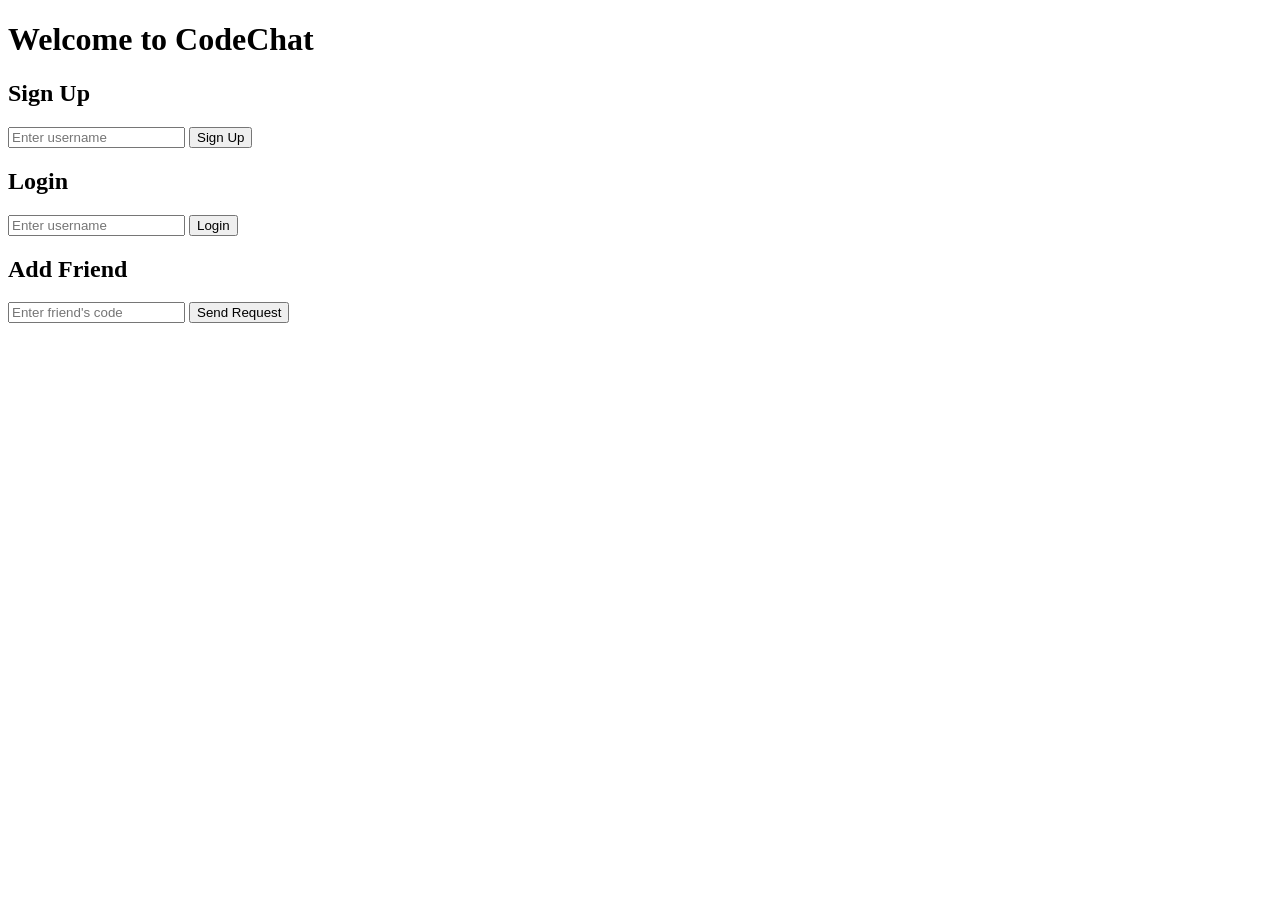
==== index.html @ e604272e "Create index.html" ====
<!DOCTYPE html>
<html lang="en">
<head>
<meta charset="UTF-8">
<title>Code-Based Chat</title>
<link rel="stylesheet" href="style.css">
</head>
<body>
<h1>Welcome to CodeChat</h1>

<div id="signup">
  <h2>Sign Up</h2>
  <input type="text" id="username" placeholder="Enter username">
  <button onclick="signup()">Sign Up</button>
</div>

<div id="login">
  <h2>Login</h2>
  <input type="text" id="loginUsername" placeholder="Enter username">
  <button onclick="login()">Login</button>
</div>

<div id="friendCode">
  <h2>Add Friend</h2>
  <input type="text" id="friendCodeInput" placeholder="Enter friend's code">
  <button onclick="sendFriendRequest()">Send Request</button>
</div>

<script src="script.js"></script>
</body>
</html>
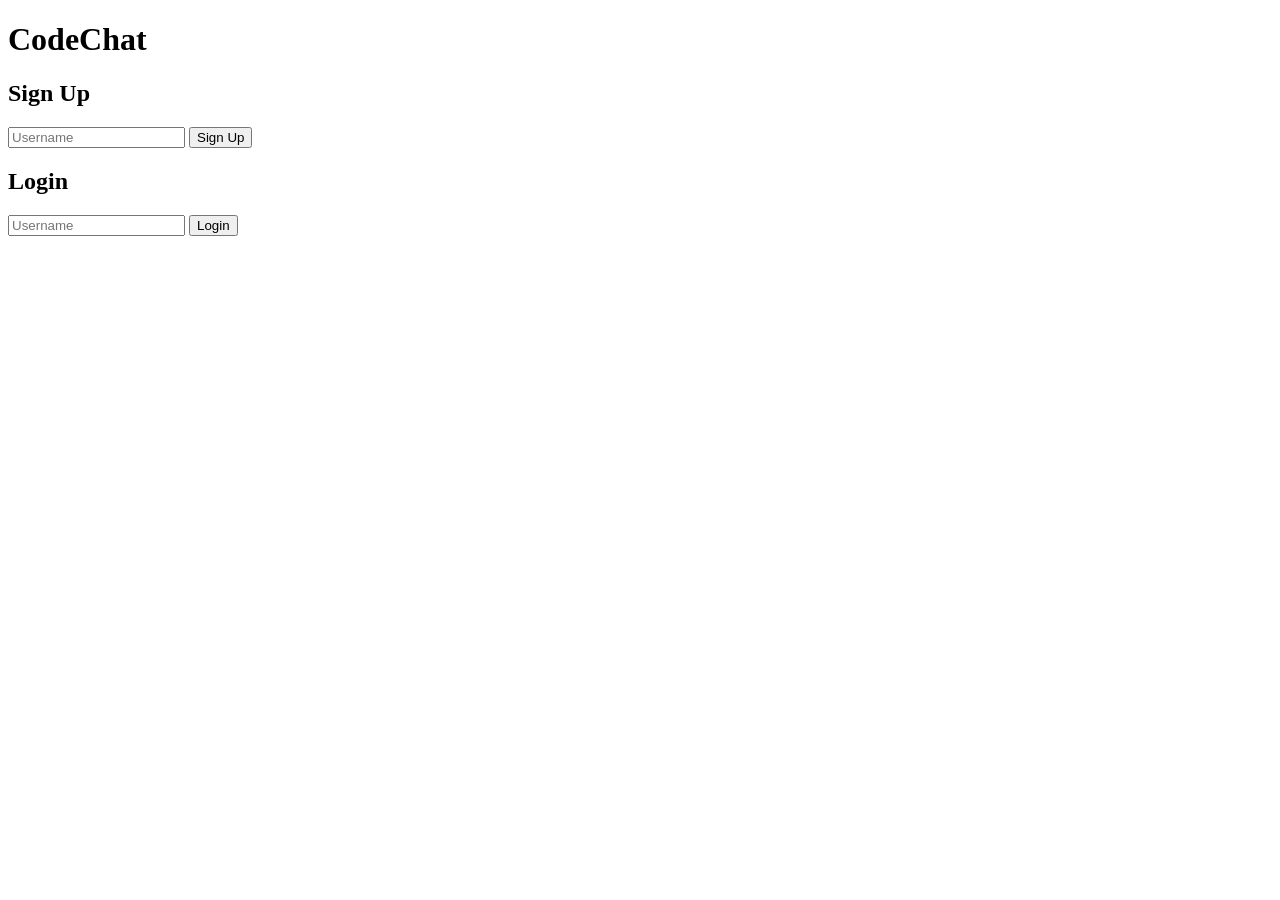
==== commit 57adab3a: "Update index.html" ====
--- a/index.html
+++ b/index.html
@@ -2,30 +2,38 @@
 <html lang="en">
 <head>
 <meta charset="UTF-8">
-<title>Code-Based Chat</title>
+<title>Code Chat</title>
 <link rel="stylesheet" href="style.css">
 </head>
 <body>
-<h1>Welcome to CodeChat</h1>
+<h1>CodeChat</h1>
 
 <div id="signup">
   <h2>Sign Up</h2>
-  <input type="text" id="username" placeholder="Enter username">
+  <input id="username" placeholder="Username">
   <button onclick="signup()">Sign Up</button>
+  <p id="signupCode"></p>
 </div>
 
 <div id="login">
   <h2>Login</h2>
-  <input type="text" id="loginUsername" placeholder="Enter username">
+  <input id="loginUsername" placeholder="Username">
   <button onclick="login()">Login</button>
 </div>
 
-<div id="friendCode">
+<div id="friendSection" style="display:none;">
   <h2>Add Friend</h2>
-  <input type="text" id="friendCodeInput" placeholder="Enter friend's code">
+  <input id="friendCodeInput" placeholder="Enter friend code">
   <button onclick="sendFriendRequest()">Send Request</button>
+
+  <h3>Friend Requests:</h3>
+  <ul id="friendRequests"></ul>
+
+  <h3>Friends:</h3>
+  <ul id="friendsList"></ul>
 </div>
 
+<script src="https://cdn.socket.io/4.6.1/socket.io.min.js"></script>
 <script src="script.js"></script>
 </body>
 </html>
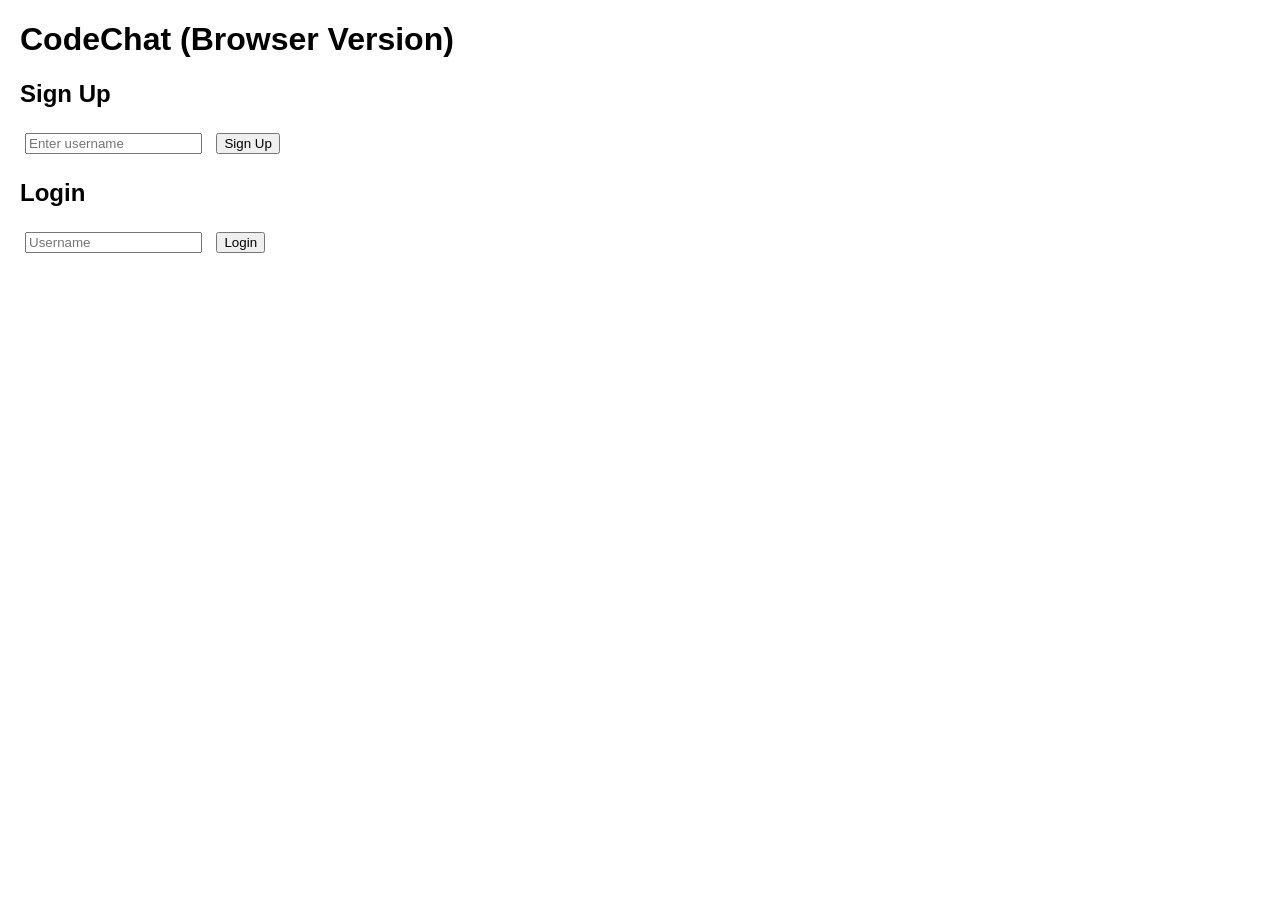
==== commit 3b527381: "Update index.html" ====
--- a/index.html
+++ b/index.html
@@ -2,15 +2,15 @@
 <html lang="en">
 <head>
 <meta charset="UTF-8">
-<title>Code Chat</title>
+<title>CodeChat - Browser Only</title>
 <link rel="stylesheet" href="style.css">
 </head>
 <body>
-<h1>CodeChat</h1>
+<h1>CodeChat (Browser Version)</h1>
 
 <div id="signup">
   <h2>Sign Up</h2>
-  <input id="username" placeholder="Username">
+  <input id="username" placeholder="Enter username">
   <button onclick="signup()">Sign Up</button>
   <p id="signupCode"></p>
 </div>
@@ -23,7 +23,7 @@
 
 <div id="friendSection" style="display:none;">
   <h2>Add Friend</h2>
-  <input id="friendCodeInput" placeholder="Enter friend code">
+  <input id="friendCodeInput" placeholder="Enter friend's code">
   <button onclick="sendFriendRequest()">Send Request</button>
 
   <h3>Friend Requests:</h3>
@@ -33,7 +33,6 @@
   <ul id="friendsList"></ul>
 </div>
 
-<script src="https://cdn.socket.io/4.6.1/socket.io.min.js"></script>
 <script src="script.js"></script>
 </body>
 </html>
--- a/style.css
+++ b/style.css
@@ -0,0 +1,5 @@
+body { font-family: Arial, sans-serif; margin:20px; }
+input { margin:5px; }
+button { margin-left:5px; }
+ul { list-style:none; padding:0; }
+li { margin:5px 0; }
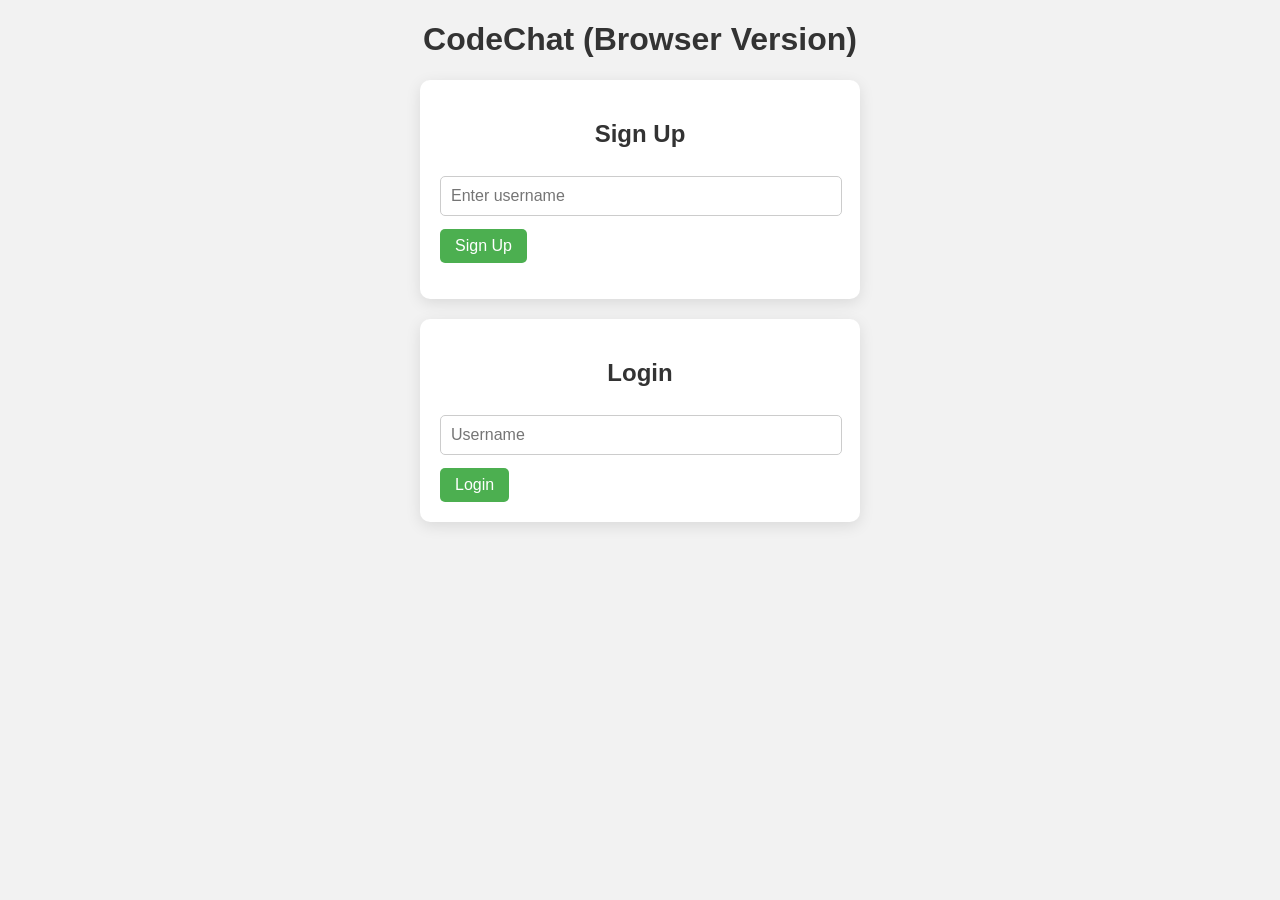
==== commit 820cf822: "Update index.html" ====
--- a/index.html
+++ b/index.html
@@ -25,6 +25,7 @@
   <h2>Add Friend</h2>
   <input id="friendCodeInput" placeholder="Enter friend's code">
   <button onclick="sendFriendRequest()">Send Request</button>
+  <button onclick="deleteAccount()" style="background-color:#f44336;">Delete Account</button>
 
   <h3>Friend Requests:</h3>
   <ul id="friendRequests"></ul>
--- a/style.css
+++ b/style.css
@@ -1,5 +1,99 @@
-body { font-family: Arial, sans-serif; margin:20px; }
-input { margin:5px; }
-button { margin-left:5px; }
-ul { list-style:none; padding:0; }
-li { margin:5px 0; }
+body {
+    font-family: 'Segoe UI', Tahoma, Geneva, Verdana, sans-serif;
+    background-color: #f2f2f2;
+    margin: 0;
+    padding: 0;
+}
+
+h1, h2, h3 {
+    text-align: center;
+    color: #333;
+}
+
+#signup, #login, #friendSection {
+    background-color: #fff;
+    max-width: 400px;
+    margin: 20px auto;
+    padding: 20px;
+    border-radius: 10px;
+    box-shadow: 0 4px 15px rgba(0,0,0,0.1);
+}
+
+input {
+    width: calc(100% - 20px);
+    padding: 10px;
+    margin: 8px 0;
+    border-radius: 5px;
+    border: 1px solid #ccc;
+    font-size: 16px;
+}
+
+button {
+    padding: 8px 15px;
+    margin-top: 5px;
+    border: none;
+    border-radius: 5px;
+    background-color: #4CAF50;
+    color: white;
+    font-size: 16px;
+    cursor: pointer;
+    transition: background-color 0.3s;
+}
+
+button:hover {
+    background-color: #45a049;
+}
+
+ul {
+    list-style: none;
+    padding: 0;
+}
+
+li {
+    margin: 8px 0;
+    display: flex;
+    align-items: center;
+    justify-content: space-between;
+    padding: 5px 10px;
+    background-color: #fafafa;
+    border-radius: 5px;
+    border: 1px solid #ddd;
+}
+
+#chatBox {
+    background-color: #fff;
+    border-radius: 10px;
+    border: 1px solid #ccc;
+    height: 400px;
+    overflow-y: auto;
+    padding: 10px;
+    margin-bottom: 10px;
+}
+
+p.message {
+    background-color: #e0f7fa;
+    padding: 8px 12px;
+    border-radius: 8px;
+    margin: 5px 0;
+    display: inline-block;
+    max-width: 80%;
+}
+
+p.message.friend {
+    background-color: #ffe0b2;
+}
+
+#messageInput {
+    width: calc(100% - 100px);
+    padding: 10px;
+    border-radius: 5px;
+    border: 1px solid #ccc;
+    font-size: 16px;
+}
+
+.chat-container {
+    display: flex;
+    justify-content: center;
+    align-items: center;
+    flex-direction: column;
+}
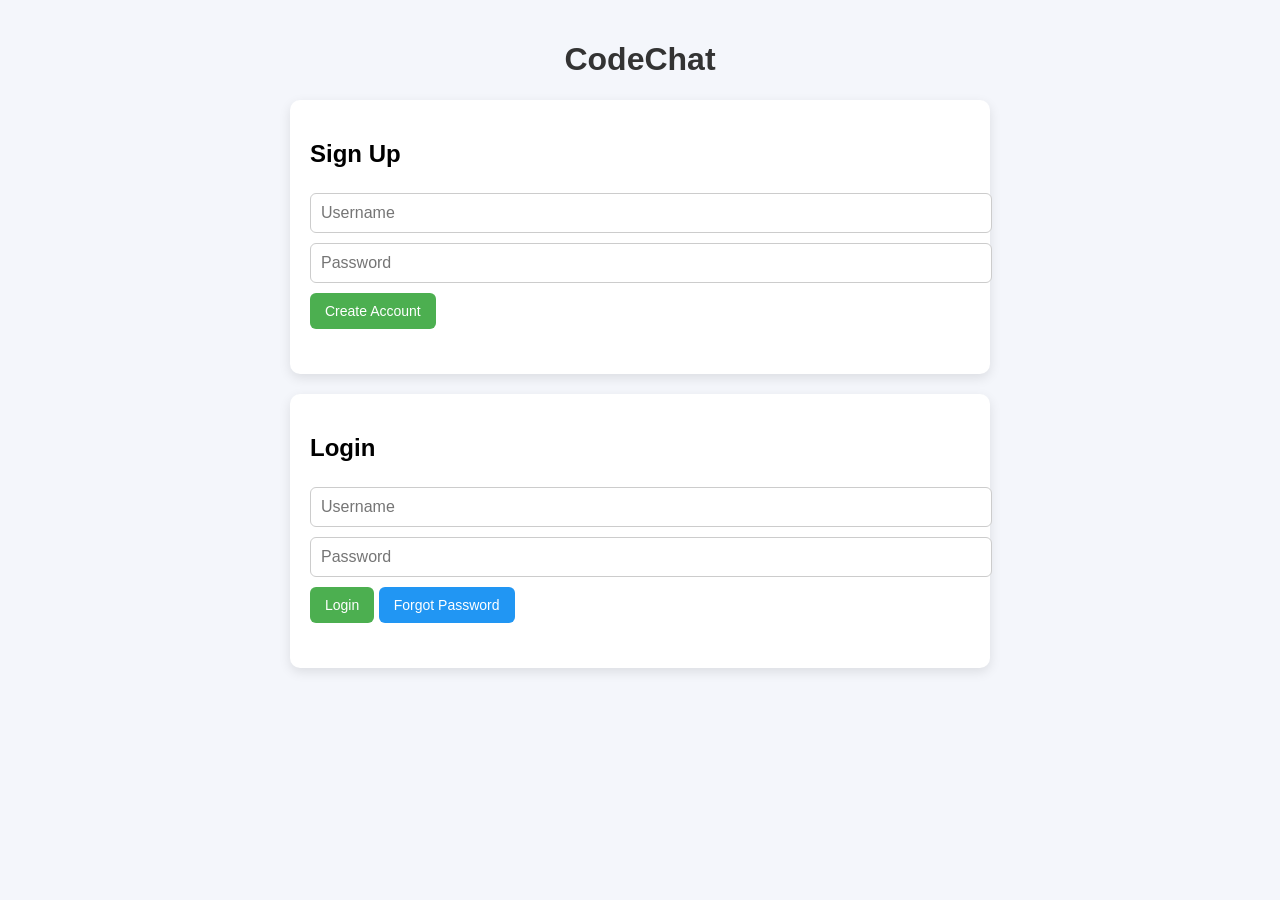
==== commit 890b1d2e: "Update index.html" ====
--- a/index.html
+++ b/index.html
@@ -1,39 +1,97 @@
 <!DOCTYPE html>
 <html lang="en">
+
 <head>
 <meta charset="UTF-8">
-<title>CodeChat - Browser Only</title>
+<title>CodeChat</title>
+<meta name="viewport" content="width=device-width, initial-scale=1.0">
 <link rel="stylesheet" href="style.css">
 </head>
+
 <body>
-<h1>CodeChat (Browser Version)</h1>
 
-<div id="signup">
-  <h2>Sign Up</h2>
-  <input id="username" placeholder="Enter username">
-  <button onclick="signup()">Sign Up</button>
-  <p id="signupCode"></p>
+<h1>CodeChat</h1>
+
+<!-- SIGN UP -->
+<div id="signupBox" class="card">
+
+<h2>Sign Up</h2>
+
+<input id="signupUser" placeholder="Username">
+<input id="signupPass" type="password" placeholder="Password">
+
+<button onclick="signup()">Create Account</button>
+
+<div id="signupMsg" class="msg"></div>
+
 </div>
 
-<div id="login">
-  <h2>Login</h2>
-  <input id="loginUsername" placeholder="Username">
-  <button onclick="login()">Login</button>
+
+<!-- LOGIN -->
+<div id="loginBox" class="card">
+
+<h2>Login</h2>
+
+<input id="loginUser" placeholder="Username">
+<input id="loginPass" type="password" placeholder="Password">
+
+<button onclick="login()">Login</button>
+
+<button onclick="forgotPassword()" class="secondaryBtn">
+Forgot Password
+</button>
+
+<div id="loginMsg" class="msg"></div>
+
 </div>
 
-<div id="friendSection" style="display:none;">
-  <h2>Add Friend</h2>
-  <input id="friendCodeInput" placeholder="Enter friend's code">
-  <button onclick="sendFriendRequest()">Send Request</button>
-  <button onclick="deleteAccount()" style="background-color:#f44336;">Delete Account</button>
 
-  <h3>Friend Requests:</h3>
-  <ul id="friendRequests"></ul>
 
-  <h3>Friends:</h3>
-  <ul id="friendsList"></ul>
+<!-- MAIN APP -->
+<div id="mainUI" style="display:none">
+
+<div class="topBar">
+
+<span id="welcomeText"></span>
+
+<button onclick="logout()" class="dangerBtn">
+Logout
+</button>
+
 </div>
 
+
+<div class="myCode">
+
+Your friend code: <b id="myCode"></b>
+
+</div>
+
+
+<h3>Add Friend</h3>
+
+<input id="friendCodeInput" placeholder="Enter friend code">
+
+<button onclick="sendFriendRequest()">Send Request</button>
+
+<div id="friendMsg" class="msg"></div>
+
+
+
+<h3>Friend Requests</h3>
+
+<ul id="requestsList"></ul>
+
+
+
+<h3>Friends</h3>
+
+<ul id="friendsList"></ul>
+
+</div>
+
+
 <script src="script.js"></script>
+
 </body>
 </html>
--- a/style.css
+++ b/style.css
@@ -1,99 +1,96 @@
-body {
-    font-family: 'Segoe UI', Tahoma, Geneva, Verdana, sans-serif;
-    background-color: #f2f2f2;
-    margin: 0;
-    padding: 0;
+body{
+font-family: Arial, sans-serif;
+background:#f4f6fb;
+max-width:700px;
+margin:auto;
+padding:20px;
 }
 
-h1, h2, h3 {
-    text-align: center;
-    color: #333;
+h1{
+text-align:center;
+color:#333;
 }
 
-#signup, #login, #friendSection {
-    background-color: #fff;
-    max-width: 400px;
-    margin: 20px auto;
-    padding: 20px;
-    border-radius: 10px;
-    box-shadow: 0 4px 15px rgba(0,0,0,0.1);
+.card{
+background:white;
+padding:20px;
+margin-bottom:20px;
+border-radius:10px;
+box-shadow:0 4px 12px rgba(0,0,0,0.1);
 }
 
-input {
-    width: calc(100% - 20px);
-    padding: 10px;
-    margin: 8px 0;
-    border-radius: 5px;
-    border: 1px solid #ccc;
-    font-size: 16px;
+input{
+padding:10px;
+margin:5px 0;
+width:100%;
+border-radius:6px;
+border:1px solid #ccc;
+font-size:16px;
 }
 
-button {
-    padding: 8px 15px;
-    margin-top: 5px;
-    border: none;
-    border-radius: 5px;
-    background-color: #4CAF50;
-    color: white;
-    font-size: 16px;
-    cursor: pointer;
-    transition: background-color 0.3s;
+button{
+padding:10px 15px;
+margin-top:5px;
+border:none;
+border-radius:6px;
+background:#4CAF50;
+color:white;
+cursor:pointer;
+font-size:14px;
 }
 
-button:hover {
-    background-color: #45a049;
+button:hover{
+background:#43a047;
 }
 
-ul {
-    list-style: none;
-    padding: 0;
+.secondaryBtn{
+background:#2196F3;
 }
 
-li {
-    margin: 8px 0;
-    display: flex;
-    align-items: center;
-    justify-content: space-between;
-    padding: 5px 10px;
-    background-color: #fafafa;
-    border-radius: 5px;
-    border: 1px solid #ddd;
+.secondaryBtn:hover{
+background:#1e88e5;
 }
 
-#chatBox {
-    background-color: #fff;
-    border-radius: 10px;
-    border: 1px solid #ccc;
-    height: 400px;
-    overflow-y: auto;
-    padding: 10px;
-    margin-bottom: 10px;
+.dangerBtn{
+background:#e53935;
 }
 
-p.message {
-    background-color: #e0f7fa;
-    padding: 8px 12px;
-    border-radius: 8px;
-    margin: 5px 0;
-    display: inline-block;
-    max-width: 80%;
+.dangerBtn:hover{
+background:#d32f2f;
 }
 
-p.message.friend {
-    background-color: #ffe0b2;
+.topBar{
+display:flex;
+justify-content:space-between;
+align-items:center;
+margin-bottom:10px;
 }
 
-#messageInput {
-    width: calc(100% - 100px);
-    padding: 10px;
-    border-radius: 5px;
-    border: 1px solid #ccc;
-    font-size: 16px;
+.myCode{
+background:#fff3cd;
+padding:10px;
+border-radius:6px;
+margin-bottom:10px;
 }
 
-.chat-container {
-    display: flex;
-    justify-content: center;
-    align-items: center;
-    flex-direction: column;
+ul{
+list-style:none;
+padding:0;
 }
+
+li{
+background:white;
+padding:10px;
+margin-bottom:5px;
+border-radius:6px;
+display:flex;
+justify-content:space-between;
+align-items:center;
+box-shadow:0 2px 6px rgba(0,0,0,0.1);
+}
+
+.msg{
+height:20px;
+margin-top:5px;
+font-size:14px;
+}
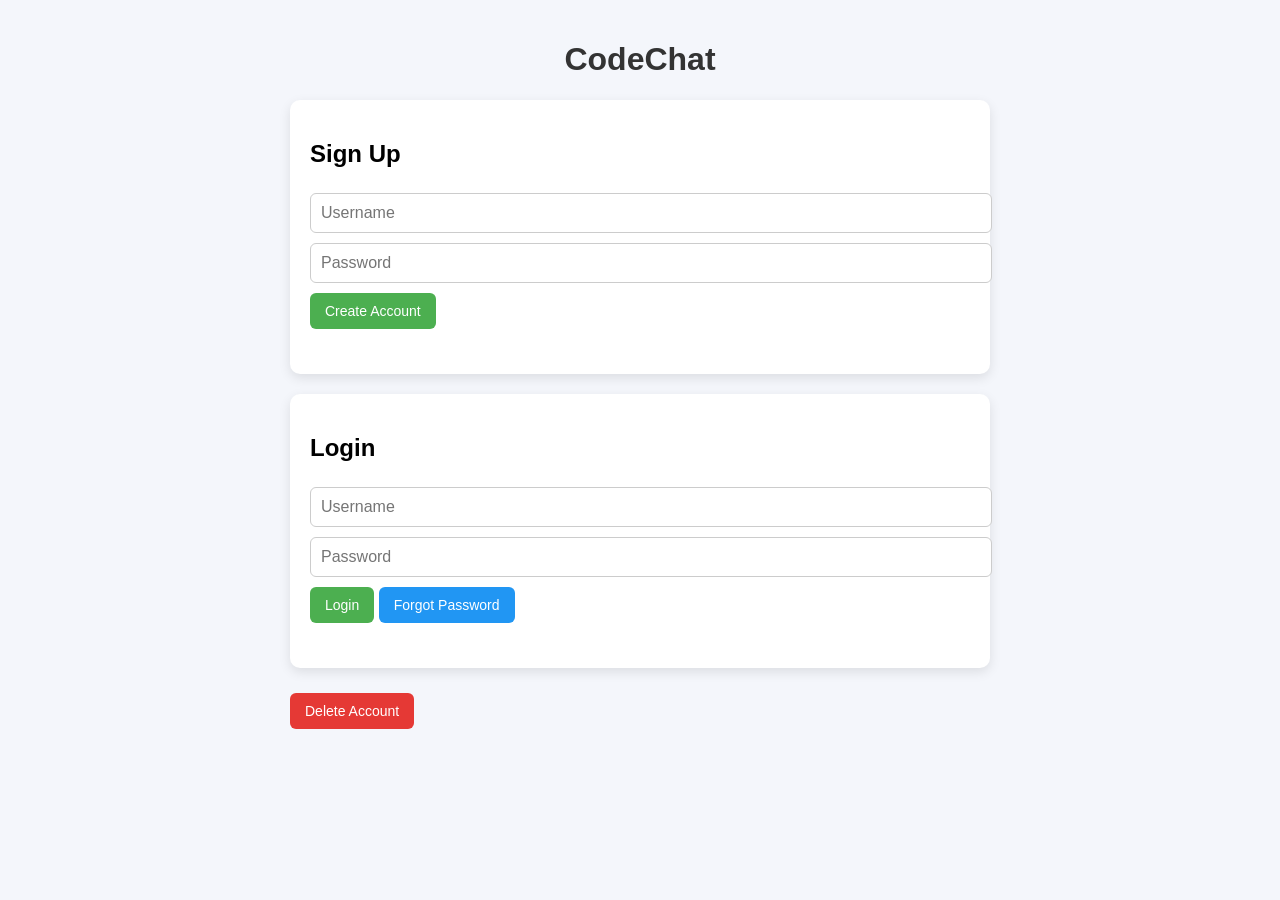
==== commit 3a829740: "Update index.html" ====
--- a/index.html
+++ b/index.html
@@ -90,6 +90,9 @@
 
 </div>
 
+<!-- Add below Friends list in index.html -->
+<button onclick="deleteAccount()" class="dangerBtn">Delete Account</button>
+
 
 <script src="script.js"></script>
 
